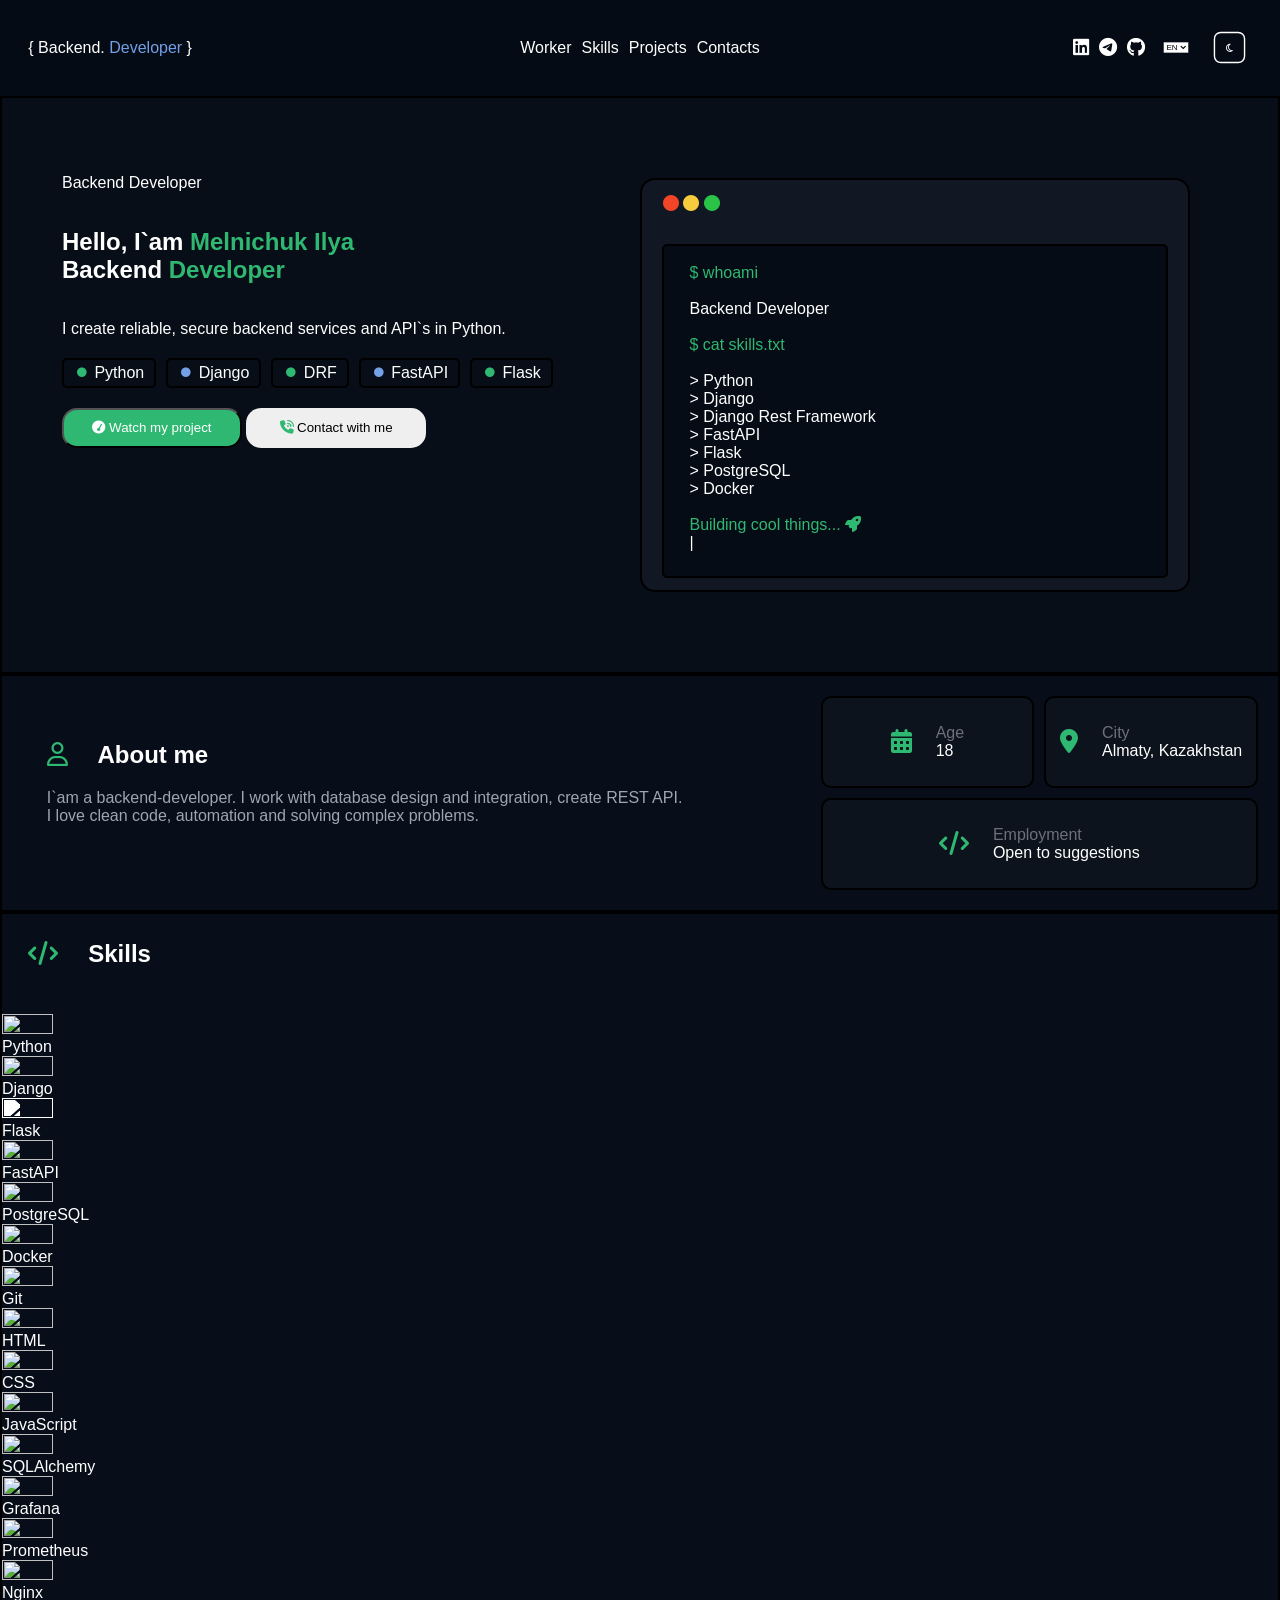
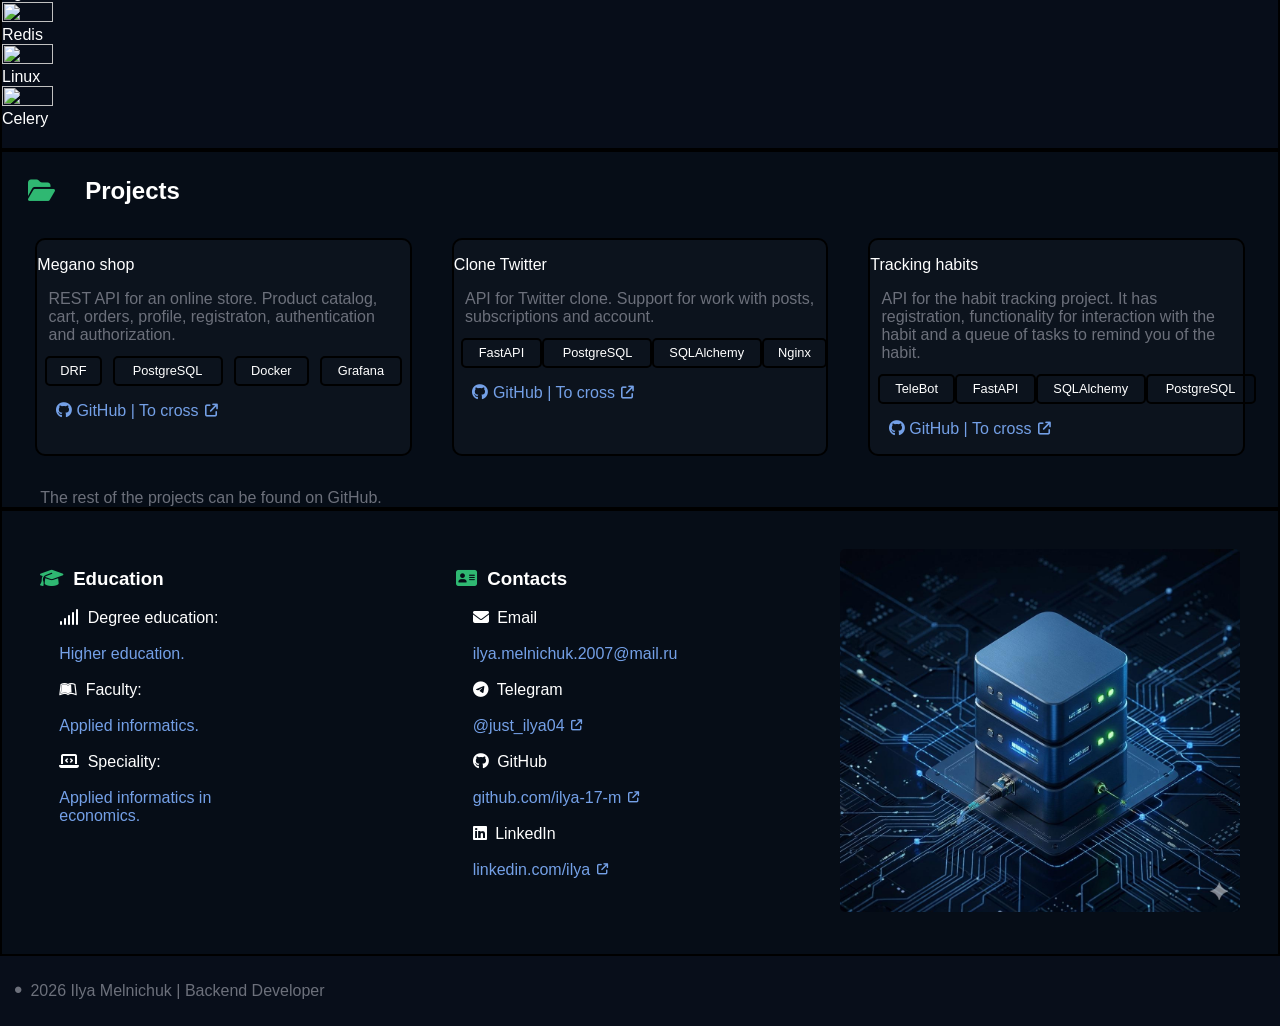
==== frontend/frontend/templates/frontend/index.html @ fdd9bf11 "commit" ====
<!DOCTYPE html>
<html lang="en">
<head>

    <meta charset="UTF-8">
    <meta name="viewport" content="width=device-width, initial-scale=1.0">
    <link rel="stylesheet" href="../../static/css/style.css">
    <link rel="stylesheet" href="../../static/css/dark.css">
    <link rel="stylesheet" href="../../static/css/light.css">
    <title>Ilya Melnichuk</title>

    <!-- Connect fontawesome -->
    <link rel="stylesheet" href="https://cdnjs.cloudflare.com/ajax/libs/font-awesome/6.5.1/css/all.min.css">

    <!-- Library connect Choices.js -->
    <link rel="stylesheet" href="https://cdn.jsdelivr.net/npm/choices.js@11.1.0/public/assets/styles/choices.min.css"/>
    <script src="https://cdn.jsdelivr.net/npm/choices.js@11.1.0/public/assets/scripts/choices.min.js"></script>

    <!-- Library connection Swiper -->
    <link rel="stylesheet" href="https://cdn.jsdelivr.net/npm/swiper@12/swiper-bundle.min.css"/>
    <script src="https://cdn.jsdelivr.net/npm/swiper@12/swiper-bundle.min.js"></script>

    <!-- Library connection JustValidate -->
    <script src="https://unpkg.com/just-validate@latest/dist/just-validate.production.min.js"></script>

</head>
<body>

    <header class="head-information header-dark">

        <div class="company-name">
            <p>
                <span class="white-text" id="myText">{ Backend.</span>
                <span class="blue-text">Developer</span>
                <span class="white-text" id="myText">}</span>
            </p>
        </div>

        <div class="services-link">

            <div class="media">
                <p>
                    <a class="white-text" id="myText" href="#first-section">Worker</a>
                </p>
            </div>

            <div class="media">
                <p>
                    <a class="white-text" id="myText" href="#skills">Skills</a>
                </p>
            </div>

            <div class="media">
                <p>
                    <a class="white-text" id="myText" href="#projects">Projects</a>
                </p>
            </div>

            <div class="media">
                <p>
                    <a class="white-text" id="myText" href="#contacts">Contacts</a>
                </p>
            </div>

        </div>

        <div class="media-link">

            <div class="media">
                <a href="https://www.linkedin.com/in/ilya-melnichuk-799324404?utm_source=share_via&utm_content=profile&utm_medium=member_ios">
                    <h3 class="white-text" id="myText">
                        <i class="fa-brands fa-linkedin"></i>
                    </h3>
                </a>
            </div>

            <div class="media">
                <a href="https://t.me/just_ilya04">
                    <h3 class="white-text" id="myText">
                        <i class="fa-brands fa-telegram"></i>
                    </h3>
                </a>
            </div>

            <div class="media">
                <a href="https://github.com/Ilya-17-m">
                    <h3 class="white-text" id="myText">
                        <i class="fa-brands fa-github"></i>
                    </h3>
                </a>
            </div>

            <div class="media" style="transform: scale(0.6);">

                <select class="choice-languages" id="language">
                    <option value="EN">EN</option>
                    <option value="RU">RU</option>
                    <option value="KZ">KZ</option>
                </select>

            </div>

            <div class="media">

                <button class="theme-button" id="button-theme">
                    <i class="fa-regular fa-moon" id="theme-seluette"></i>
                </button>

            </div>

        </div>

    </header>

    <section id="first-section" class="greeting first-sec-dark">
        <div class="developer">
            <div>

                <div>
                    <p class="white-text" id="myText">Backend Developer</p>
                </div>

            </div>

            <div class="me">

                <h1>
                    <span class="white-text" id="myText">Hello, I`am</span>
                    <span class="green-text">Melnichuk Ilya<br></span>
                    <span class="white-text" id="myText">Backend</span>
                    <span class="green-text">Developer</span>
                </h1>

            </div>

            <div>

                <p class="white-text" id="myText">
                    I create reliable, secure backend services and API`s in Python.
                </p>

            </div>

            <div class="my-stack">

                <div class="sciense">
                    <p class="white-text" id="myText">
                        <i class="fa-solid fa-circle green-text" style="transform: scale(0.6);"></i>
                        Python
                    </p>
                </div>
                <div class="sciense white-text">
                    <p class="white-text" id="myText">
                        <i class="fa-solid fa-circle blue-text" style="transform: scale(0.6);"></i>
                        Django
                    </p>
                </div>
                <div class="sciense white-text">
                    <p class="white-text" id="myText">
                        <i class="fa-solid fa-circle green-text" style="transform: scale(0.6);"></i>
                        DRF
                    </p>
                </div>
                <div class="sciense white-text">
                    <p class="white-text" id="myText">
                        <i class="fa-solid fa-circle blue-text" style="transform: scale(0.6);"></i>
                        FastAPI
                    </p>
                </div>
                <div class="sciense white-text">
                    <p class="white-text" id="myText">
                        <i class="fa-solid fa-circle green-text" style="transform: scale(0.6);"></i>
                        Flask
                    </p>
                </div>

            </div>

            <div class="white-text" id="myText">

                <a class="watch-project-link" href="https://github.com/Ilya-17-m">
                    <button class="project-btn btn">
                        <i class="fa-solid fa-gauge-simple-high"></i>
                        Watch my project
                    </button>
                </a>


                <button class="call-button btn" id="openModal">
                    <i class="fa-solid fa-phone-volume green-text"></i>
                    Contact with me
                </button>

            </div>

        </div>

        <div class="my-console my-console-dark" id="console">

            <div class="mac-style">
                <i class="fa-solid fa-circle" style="color: #F24527;"></i>
                <i class="fa-solid fa-circle" style="color: #F6CC3C;"></i>
                <i class="fa-solid fa-circle" style="color: #2AC347;"></i>
            </div>

            <div class="console">

                <p class="console-text white-text console-dark"  id="my-console-text">

                    <br><span class="green-text">$ whoami<br><br></span>

                    <span>Backend Developer<br><br></span>

                    <span class="green-text">$ cat skills.txt<br><br></span>

                    <span> > Python<br></span>

                    <span> > Django<br></span>

                    <span> > Django Rest Framework<br></span>

                    <span> > FastAPI<br></span>

                    <span> > Flask<br></span>

                    <span> > PostgreSQL<br></span>

                    <span> > Docker<br><br></span>

                    <span class="green-text">
                        Building cool things...
                        <i class="fa-solid fa-rocket"></i><br>
                    </span>

                    <span class="blinking">|</span><br>
                </p>

            </div>

        </div>

    </section>

    <section class="worker-information second-sec-dark" id="second-section">

        <div  class="about-me skills-block">
            <h2 class="white-text" id="myText">
                <i class="fa-regular fa-user green-text">&emsp;</i>
                About me
            </h2>
            <p style="color: #9FA6B0;">
                I`am a backend-developer. I work with database design and integration,
                 create REST API.<br> I love clean code, automation and solving
                 complex problems.
            </p>

        </div>

        <div class="worker">

            <div class="work-i">

                <div class="worker-c me-info-dark" id="myInfo">
                    <h2>
                        <i class="fa-solid fa-calendar-days green-text">&emsp;</i>
                    </h2>
                    <p class="white-text" id="myText">
                        <span class="gray-text">Age<br></span>
                        <span>18</span>
                    </p>
                </div>

                <div class="worker-c me-info-dark" id="myInfo">
                    <h2>
                        <i class="fa-solid fa-location-dot green-text">&emsp;</i>
                    </h2>
                    <p class="white-text" id="myText">
                        <span class="gray-text">City<br></span>
                        <span>Almaty, Kazakhstan</span>
                    </p>
                </div>
            </div>

            <div class="active-work employment-dark" id="employment">
                <h2>
                    <i class="fa-solid fa-code green-text">&emsp;</i>
                </h2>
                <p class="white-text" id="myText">
                    <span class="gray-text">
                        Employment<br>
                    </span>
                    <span>Open to suggestions</span>
                </p>
            </div>
        </div>


    </section>

    <section class="skills-section skills-section-dark" id="skills">

        <div class="skills-block">
            <h2 class="white-text" id="myText">
                <i class="fa-solid fa-code green-text">&emsp;</i>
                Skills
            </h1>
        </div>

        <div class="just-block"></div>

        <div class="swiper">

            <div class="swiper-wrapper">

                <div class="swiper-slide swiper-text-dark" id="swiper-text">
                    <img class="pic" src="https://cdn.jsdelivr.net/gh/devicons/devicon/icons/python/python-original.svg">
                    Python
                </div>
                <div class="swiper-slide swiper-text-dark" id="swiper-text">
                    <img class="pic" src="https://cdn.jsdelivr.net/gh/devicons/devicon/icons/django/django-plain.svg">
                    Django
                </div>
                <div class="swiper-slide swiper-text-dark" id="swiper-text">
                    <img class="pic" src="https://cdn.jsdelivr.net/gh/devicons/devicon/icons/flask/flask-original.svg"
                    style="filter: brightness(0) invert(1);"/>
                    Flask
                </div>
                <div class="swiper-slide swiper-text-dark" id="swiper-text">
                    <img class="pic" src="https://cdn.jsdelivr.net/gh/devicons/devicon/icons/fastapi/fastapi-original.svg">
                    FastAPI
                </div>
                <div class="swiper-slide swiper-text-dark" id="swiper-text">
                    <img class="pic" src="https://cdn.jsdelivr.net/gh/devicons/devicon/icons/postgresql/postgresql-original.svg">
                    PostgreSQL
                </div>
                <div class="swiper-slide swiper-text-dark" id="swiper-text">
                    <img class="pic" src="https://cdn.jsdelivr.net/gh/devicons/devicon/icons/docker/docker-original.svg">
                    Docker
                </div>
                <div class="swiper-slide swiper-text-dark" id="swiper-text">
                    <img class="pic" src="https://cdn.jsdelivr.net/gh/devicons/devicon/icons/git/git-original.svg">
                    Git
                </div>
                <div class="swiper-slide swiper-text-dark" id="swiper-text">
                    <img class="pic" src="https://cdn.jsdelivr.net/gh/devicons/devicon/icons/html5/html5-original.svg">
                    HTML
                </div>
                <div class="swiper-slide swiper-text-dark" id="swiper-text">
                    <img class="pic" src="https://cdn.jsdelivr.net/gh/devicons/devicon/icons/css3/css3-original.svg"/>
                    CSS
                </div>
                <div class="swiper-slide swiper-text-dark" id="swiper-text">
                    <img class="pic" src="https://cdn.jsdelivr.net/gh/devicons/devicon/icons/javascript/javascript-original.svg"/>
                    JavaScript
                </div>
                <div class="swiper-slide swiper-text-dark" id="swiper-text">
                    <img class="pic" src="https://cdn.simpleicons.org/sqlalchemy"/>
                    SQLAlchemy
                </div>
                <div class="swiper-slide swiper-text-dark" id="swiper-text">
                    <img class="pic" src="https://cdn.simpleicons.org/grafana"/>
                    Grafana
                </div>
                <div class="swiper-slide swiper-text-dark" id="swiper-text">
                    <img class="pic" src="https://cdn.simpleicons.org/prometheus"/>
                    Prometheus
                </div>
                <div class="swiper-slide swiper-text-dark" id="swiper-text">
                    <img class="pic" src="https://cdn.simpleicons.org/nginx"/>
                    Nginx
                </div>
                <div class="swiper-slide swiper-text-dark" id="swiper-text">
                    <img class="pic" src="https://cdn.jsdelivr.net/gh/devicons/devicon/icons/redis/redis-original.svg"/>
                    Redis
                </div>
                <div class="swiper-slide swiper-text-dark" id="swiper-text">
                    <img class="pic" src="https://cdn.jsdelivr.net/gh/devicons/devicon/icons/linux/linux-original.svg"/>
                    Linux
                </div>
                <div class="swiper-slide swiper-text-dark" id="swiper-text">
                    <img class="pic" src="https://cdn.simpleicons.org/celery"/>
                    Celery
                </div>

            </div>

        </div>

        <div class="just-block"></div>

    </section>

    <section class="worker-projects projects-section-dark" id="worker-projects">

        <div class="skills-block">
            <h2 class="white-text" id="myText">
                <i class="fa-solid fa-folder-open green-text">&emsp;</i>
                Projects
            </h2>
        </div>


        <div class="my-projects">

            <div class="project project-dark" id="sciense-block">

                <div>
                    <p class="project-title white-text" id="project-title">
                        Megano shop
                    </p>
                </div>

                <div>
                    <p class="gray-text project-description">
                        REST API for an online store. Product catalog, cart, orders,
                        profile, registraton, authentication and authorization.
                    </p>
                </div>

                <div  class="project-technologes">

                    <div class="sciense white-text" id="sciense">
                        <p style="transform: scale(0.8);">
                            DRF
                        </p>
                    </div>

                    <div class="sciense white-text" id="sciense">
                        <p style="transform: scale(0.8);">
                            PostgreSQL
                        </p>
                    </div>

                    <div class="sciense white-text" id="sciense">
                        <p style="transform: scale(0.8);">
                            Docker
                        </p>
                    </div>

                    <div class="sciense white-text" id="sciense">
                        <p style="transform: scale(0.8);">
                            Grafana
                        </p>
                    </div>

                </div>

                <div>
                    <p>
                        <span>
                            <a class="project-link" href="https://github.com/Ilya-17-m/megano_shop">
                                <i class="fa-brands fa-github"></i>
                                GitHub | To cross
                                <i class="fa-solid fa-arrow-up-right-from-square" style="transform: scale(0.8);"></i>
                            </a>
                        </span>
                    </p>
                </div>

            </div>

            <div class="project project-dark" id="sciense-block">

                <div>
                    <p class="project-title white-text" id="project-title">
                        Clone Twitter
                    </p>
                </div>

                <div>
                    <p class="gray-text project-description">
                        API for Twitter clone. Support for work with
                        posts, subscriptions and account.
                    </p>
                </div>

                <div class="project-technologes">

                    <div class="sciense white-text" id="sciense">
                        <p style="transform: scale(0.8);">
                            FastAPI
                        </p>
                    </div>

                    <div class="sciense white-text" id="sciense">
                        <p style="transform: scale(0.8);">
                            PostgreSQL
                        </p>
                    </div>

                    <div class="sciense white-text" id="sciense">
                        <p style="transform: scale(0.8);">
                            SQLAlchemy
                        </p>
                    </div>

                    <div class="sciense white-text" id="sciense">
                        <p style="transform: scale(0.8);">
                            Nginx
                        </p>
                    </div>

                </div>

                <div>
                    <p>
                        <span>
                            <a class="project-link" href="https://github.com/Ilya-17-m/clone_twitter">
                                <i class="fa-brands fa-github"></i>
                                GitHub | To cross
                                <i class="fa-solid fa-arrow-up-right-from-square" style="transform: scale(0.8);"></i>
                            </a>
                        </span>
                    </p>
                </div>

            </div>

            <div class="project project-dark" id="sciense-block">

                <div>
                    <p class="project-title white-text" id="project-title">
                        Tracking habits
                    </p>
                </div>

                <div>
                    <p class="gray-text project-description" >
                        API for the habit tracking project. It has registration,
                         functionality for interaction with the habit and a queue
                         of tasks to remind you of the habit.
                    </p>
                </div>

                <div class="project-technologes">

                    <div class="sciense white-text" id="sciense">
                        <p style="transform: scale(0.8);">
                            TeleBot
                        </p>
                    </div>

                    <div class="sciense white-text" id="sciense">
                        <p style="transform: scale(0.8);">
                            FastAPI
                        </p>
                    </div>

                    <div class="sciense white-text" id="sciense">
                        <p style="transform: scale(0.8);">
                            SQLAlchemy
                        </p>
                    </div>

                    <div class="sciense white-text" id="sciense">
                        <p style="transform: scale(0.8);">
                            PostgreSQL
                        </p>
                    </div>

                </div>

                <div>
                    <p>
                        <span>
                            <a class="project-link" href="https://github.com/Ilya-17-m/Tracking_habits">
                                <i class="fa-brands fa-github"></i>
                                GitHub | To cross
                                <i class="fa-solid fa-arrow-up-right-from-square" style="transform: scale(0.8);"></i>
                            </a>
                        </span>
                    </p>
                </div>

            </div>

        </div>

        <div class="gray-text" style="margin: 0 3%;">
            The rest of the projects can be found on GitHub.
        </div>

    </section>

    <section class="fifth-section-dark" id="contacts">

        <div class="education">

            <div class="white-text" id="myText">
                <h3>
                    <i class="fa-solid fa-graduation-cap green-text">&nbsp;</i>
                    Education
                </h3>
                <p class="contacts">
                    <span>
                        <i class="fa-solid fa-signal">&nbsp;</i>
                        Degree education:<br>
                    </span>
                    <span class="blue-text">
                        <br>Higher education.<br>
                    </span>
                </p>
                <p class="contacts">
                    <span>
                        <br><i class="fa-brands fa-leanpub">&nbsp;</i>
                        Faculty:<br>
                    </span>
                    <span class="blue-text">
                        <br>Applied informatics.<br>
                    </span>
                </p>
                <p class="contacts">
                    <span>
                        <br><i class="fa-solid fa-laptop-code">&nbsp;</i>
                        Speciality:<br>
                    </span>
                    <span class="blue-text">
                        <br>Applied informatics in economics.
                    </span>
                </p>

            </div>

            <div class="white-text" id="myText">
                <h3>
                    <i class="fa-solid fa-address-card green-text">&nbsp;</i>
                    Contacts
                </h3>

                <p class="contacts">
                    <span>
                        <i class="fa-solid fa-envelope">&nbsp;</i>
                        Email<br>
                        <span class="blue-text"><br>ilya.melnichuk.2007@mail.ru<br></span>
                    </span>

                    <span>
                        <br><i class="fa-brands fa-telegram">&nbsp;</i>
                        Telegram<br>
                        <br><a class="contact-link blue-text" href="https://t.me/just_ilya04">
                            @just_ilya04
                            <i class="fa-solid fa-arrow-up-right-from-square" style="transform: scale(0.7);"></i>
                        </a><br>
                    </span>

                    <span>
                        <br><i class="fa-brands fa-github">&nbsp;</i>
                        GitHub<br>
                        <br><a class="contact-link blue-text" href="https://github.com/Ilya-17-m">
                            github.com/ilya-17-m
                            <i class="fa-solid fa-arrow-up-right-from-square" style="transform: scale(0.7);"></i>
                        </a><br>
                    </span>

                    <span>
                        <br><i class="fa-brands fa-linkedin">&nbsp;</i>
                        LinkedIn<br>
                        <br>
                        <a class="contact-link blue-text" href="https://www.linkedin.com/in/ilya-melnichuk-799324404?utm_source=share_via&utm_content=profile&utm_medium=member_ios">
                            linkedin.com/ilya
                            <i class="fa-solid fa-arrow-up-right-from-square" style="transform: scale(0.7);"></i>
                        </a>
                    </span>
                </p>
            </div>

            <div id="program-style-img">
                <img class="prog-img" src="../../static/img/program-dark.jpeg" alt="">
            </div>
        </div>

    </section>

    <footer class="footer-dark" id="footer">
        <p class="gray-text">
            <i class="fa-solid fa-circle box" style="transform: scale(0.4);"></i>
            2026 Ilya Melnichuk | Backend Developer
        </p>
    </footer>


    <div class="modal" id="modal">
        <div class="modal-content" id="modal-content">
            <h2 style="color: #4FE38B;">Contact with me</h2>

            <form id="contact-form">
                <div class="name">
                    <div class="name-value modal-text-dark" id="modal-text">
                        <p class="name-value">First name</p>
                        <input id="firstName" class="name-style input-style-dark" type="text" placeholder="Ivan">
                    </div>

                    <div class="name-value modal-text-dark" id="modal-text">
                        <p class="name-value">Last name</p>
                        <input id="lastName" class="name-style input-style-dark" type="text" placeholder="Ivanov">
                    </div>
                </div>

                <div class="name-value modal-text-dark" id="tel-number">
                    <p class="topic-value">Email</p>
                    <input id="email" class="name-style input-style-dark" type="email" placeholder="ivan.ivanov@gmail.com">
                </div>

                <div class="user-tel modal-text-dark" id="tel-number">
                    <p class="tel-value">Telephone number</p>
                    <input id="phone" class="name-style input-style-dark" type="tel" placeholder="+7-7(XX)-(XXX)-(XX)-(XX)">
                </div>

                <div class="user-tel modal-text-dark" id="topic">
                    <p class="topic-value">Topic</p>
                    <textarea id="message" class="name-style input-style-dark bigTextArea"
                    placeholder="Job offer or project question" style="max-height: 40px;"></textarea>
                </div>

                <div class="modalButtons">
                    <button type="button" id="closeModal" class="modal-btn" style="height: 30px;">
                        Close
                    </button>

                    <button type="submit" id="pushModal" class="modal-btn" style="background-color: #4FE38B; height: 30px;">
                        Push
                    </button>
                </div>
            </form>

        </div>
    </div>

    <script type="module" src="../../static/js/modal.js"></script>
    <script type="module" src="../../static/js/theme.js"></script>
    <script src="../../static/js/languages.js"></script>

</body>
</html>
---- frontend/frontend/static/css/style.css ----
/* =======================
   BASE (MOBILE-FIRST)
======================= */

:root {
  --green: #2FB872;
  --blue: #74A0E7;
  --gray: #6C707B;
}

body {
  margin: 0;
  font-family: Arial, sans-serif;
}

/* =======================
   TEXT COLORS
======================= */

.green-text { color: var(--green); }
.gray-text { color: var(--gray); }
.blue-text { color: var(--blue); }

/* =======================
   HEADER
======================= */

.head-information {
  width: 100%;
  display: grid;
  grid-template-columns: repeat(3, 1fr);
  flex-wrap: wrap;
  padding: 10px 20px;
}

.company-name {
  margin: 2%;
  display: grid;
  justify-self: start;
  align-self: center;
}

.services-link {
  display: flex;
  justify-self: center;
  align-self: center;
  gap: 10px;
  margin: 2%;
}

.media-link {
    display: flex;
  justify-self: end;
  align-self: center;
  gap: 10px;
  margin: 2%;
}


/* media links */

.media {
  display: flex;
  align-items: center;
  flex-wrap: wrap;
  gap: 10px;
}

.media i,
.media a {
  text-decoration: none;
}

.media a:hover {
  text-decoration: underline;
}

/* Choice language */

.choices {
  width: 55px;
  height: 35px;
  font-size: 8px;
  position: relative;
}



/* =======================
   BUTTONS
======================= */

.theme-button {
  border-radius: 10px;
  border: 2px solid white;
  background-color: #040B15;
  color: white;
  height: 45px;
  width: 45px;
  cursor: pointer;
  transform: scale(0.7);
}

.btn {
  width: 100%;
  max-width: 180px;
  height: 40px;
  border-radius: 15px;
  cursor: pointer;
}

.project-btn {
  background-color: var(--green);
  color: var(--white);
}

.call-button {
  border: 2px solid var(--white);
}

/* =======================
   FIRST SECTION
======================= */

.greeting {
  display: flex;
  flex-direction: column;
  gap: 20px;
  padding: 20px;
}

.watch-project-link {
  text-decoration: none;
  color: white;
}

.developer {
  margin: 20px;
}

.me {
  display: flex;
  flex-wrap: wrap;
  gap: 10px;
}

.my-stack {
  display: flex;
  flex-wrap: wrap;
  gap: 10px;
  margin: 20px 0;
  width: 100%;
}

.sciense {
  width: auto;
  height: auto;
  max-width: 110px;
  max-height: 30px;
  display: flex;
  justify-content: center;
  align-items: center;
  padding: 5px 10px;
  border-radius: 5px;
  border: 2px solid black;

}

/* blinking animation */

.blinking {
  animation: blink 1.3s infinite;
}

@keyframes blink {
  0% { opacity: 1; }
  50% { opacity: 0; }
  100% { opacity: 1; }
}

/* console */

.my-console {
  width: 100%;
  max-width: 550px;
  margin: 20px auto;
  border-radius: 15px;
  padding: 10px;
  border: solid black 2px;
}

.console {
  width: 100%;
  height: 100%;
  max-height: 550px;
  border-radius: 15px;
  padding: 10px;
}

.console-text {
  height: 90%;
  border-radius: 5px;
  border: solid black 2px;
}

.console-text span {
  margin: 5%;
}

.mac-style {
  margin: 1% 2%;
}

/* =======================
   SECOND SECTION
======================= */

.about-me {
  width: 100%;
  max-width: 900px;
  margin: 20px auto;
  padding: 0 20px;
}

.worker-information {
  display: flex;
  flex-direction: column;
  gap: 20px;
  padding: 20px;
}

.worker {
  display: flex;
  flex-direction: column;
  gap: 10px;
}

.work-i {
  display: flex;
  flex-wrap: wrap;
  gap: 10px;
}


.worker-c {
  flex: 1;
  min-width: 200px;
  display: flex;
  align-items: center;
  justify-content: center;
  border-radius: 10px;
  padding: 10px;
}

.active-work {
  width: 100%;
  display: flex;
  align-items: center;
  justify-content: center;
  border-radius: 10px;
  padding: 10px;
}

/* =======================
   THIRD SECTION
======================= */

*,
::after,
::before {
  box-sizing: border-box;
}

.swiper {
  width: 100%;
}

.pic {
  display: block;
  width: 20%;
  height: 20%;
  object-fit: cover;
}

.swiper-wrapper {
  transition-timing-function: linear !important;
}

.skills-block {
  margin: 2%;
}

.just-block {
  width: 100%;
  height: 20px;
}

/* =======================
    FOURTH SECTION
======================= */

.my-projects {
  display: grid;
  grid-template-columns: repeat(3, 1fr);
  gap: 2%;
  align-items: stretch;
  margin: 2%;
}

.project {
  margin: 2%;
  border-radius: 10px;
}

.project-technologes {
  display: flex;
  justify-content: space-between;
  margin: 2%;
}

.project-link {
  text-decoration: none;
  color: #74A0E7;
  margin: 5%;
}

.project-link:hover {
  text-decoration: underline;
}

.project-description {
  margin: 3%;
}

.project-title {
  display: flex;
  align-self: center;
  justify-self: center;
  top: 50%;
}

/* =======================
   FIFTH SECTION
======================= */

.prog-img {
  width: 100%;
  max-width: 400px;
  border-radius: 5px;
}

.education {
  display: flex;
  justify-content: space-between;
  margin: 3%;
}

.contacts {
  margin: 0 8% 0;
}

.contact-link {
  text-decoration: none;
}

.contact-link:hover {
  text-decoration: underline;
}

/* =======================
    FOOTER
======================= */

footer {
  width: 100%;
  padding: 10px;
}


/* =======================
   MODAL 
======================= */


.modal {
  display: none;
  position: fixed;
  top: 0;
  left: 0;
  width: 100%;
  height: 100%;
  justify-content: center;
  align-items: center;
}

.modal-content {
  padding: 20px;
  border-radius: 10px;
  text-align: center;
  border: solid rgba(0, 255, 170, 0.3) 2px;
  background-color: #090F1B;

  box-shadow: 
  0 0 10px rgba(0, 255, 170, 0.4),
  0 0 20px rgba(0, 255, 170, 0.3),
  0 0 40px rgba(0, 255, 170, 0.2);
}

.modal-btn {
  cursor: pointer;
  width: 100%;
  max-width: 200px;
  border-radius: 5px;
}

.name {
  display: flex;
  justify-content: space-between;
}

.name-value {
  margin: 5px 70px 0 0;
}

.name-style {
  border: solid #4FE38B 2px;
  border-radius: 5px;
  outline: none;
}

.tel-value {
  margin: 43px 265px 0 0;
}

.topic-value {
  margin: 30px 780px 0 0;
}

.user-tel {
  display: flex;
  justify-content: start;
  flex-direction: column;
}

.modalButtons {
  margin: 40px 0;
}

.modalButtons button {
  border: solid #2FB872 2px;
}

.bigTextArea {
  width: 100%;
  height: auto;
  max-width: 400px;
  max-height: 35px;
}

/* =======================
   TABLET
======================= */

@media (min-width: 600px) {
  .greeting {
    flex-direction: row;
    justify-content: space-between;
  }

  .worker-information {
    flex-direction: row;
  }

  .my-projects {
    grid-template-columns: 1fr;
  }

  .worker {
    width: 60%;
  }

  .my-console {
    margin: 40px auto;
  }

  .modal-content {
    width: 100%;
    height: 100%;
    max-width: 450px;
    max-height: 500px;
  }

}

/* =======================
   DESKTOP
======================= */

@media (min-width: 1024px) {
  .greeting {
    padding: 40px;
  }

  .about-me {
    padding: 0;
  }

  .my-stack {
    width: 100%;
    max-width: 500px;
  }

  .my-projects {
    grid-template-columns: repeat(3, 1fr)
  }

  .modal-content {
    width: 100%;
    height: 100%;
    max-width: 450px;
    max-height: 500px;
  }

}

.button-theme {
  border-radius: 5px;
  border: solid black 2px;
  cursor: pointer;
}

.seluette {
  color: #040B15;
}

section {
  border: solid black 2px;
}
---- frontend/frontend/static/css/dark.css ----
.header-dark {
    background: #040B15;
}


.white-text {
    color: white;
}

/* ==============
    FIRST SECTION
================= */

.first-sec-dark {
    background: #070E18;
}

.my-console-dark {
    background: #111723;
}

.console-dark {
    background: #050C16;
}

/* ==============
    SECOND SECTION
================= */

.second-sec-dark {
    background: #070D19;
}

.me-info-dark {
    background: #0C131D;
    border: solid black 2px;
}

.employment-dark {
    background: #0C131D;
    border: solid black 2px;
}

/* ==============
    THIRD SECTION
================= */

.skills-section-dark {
    background: #070D19;
}

.swiper-text-dark {
    color: white;
}

/* ==============
    FOURTH SECTION
================= */

.projects-section-dark {
    background: #060D17;
}

.project-dark {
    background: #0C131D;
    border: solid black 2px;
}

/* ==============
    FIFTH SECTION
================= */


.fifth-section-dark {
    background: #060D17;
}

/* ==============
    FOOTER
================= */

.footer-dark {
    background: #080E1A;
}

/* ==============
    MODAL DARK
================= */

.modal-text-dark {
    color: white;
}

.input-style-dark {
    background: #292F3D;
    height: 30px;
}
---- frontend/frontend/static/css/light.css ----
.header-light {
    background: #e8e6e6;
}

.black-text {
    color: black;
}

/* ================
    FIRST SECTION
=================== */

.first-sec-light {
    background: #FEFEFE;
}

.my-console-light {
    background: #F9FBFA;
}

.console-light {
    background: #e8e6e6;
}

/* =================
    SECOND SECTION
==================== */

.second-sec-light {
    background: #FDFDFD;
}

.me-info-light {
    background: #e8e6e6;
    border: solid black 2px;
}

.employment-light {
    background: #e8e6e6;
    border: solid black 2px;
}

/* ==============
    THIRD SECTION
================= */

.skills-section-light {
    background: #FEFEFE;
}

.swiper-text-light {
    color: black;
}

/* ==============
    FOURTH SECTION
================= */

.projects-section-light {
    background: #FEFEFE;
}

.project-light {
    background: #e8e6e6;
    border: solid black 2px;
}

/* ==============
    FIFTH SECTION
================= */

.fifth-section-light {
    background: #FEFEFE;
}

/* ==============
    FOOTER
================= */

.footer-light {
    background: #cdcccc;
}

/* ==============
    MODAL LIGHT
================= */

.modal-text-light {
    color: black;
}

.input-style-light {
    background: white;
    height: 30px;
}
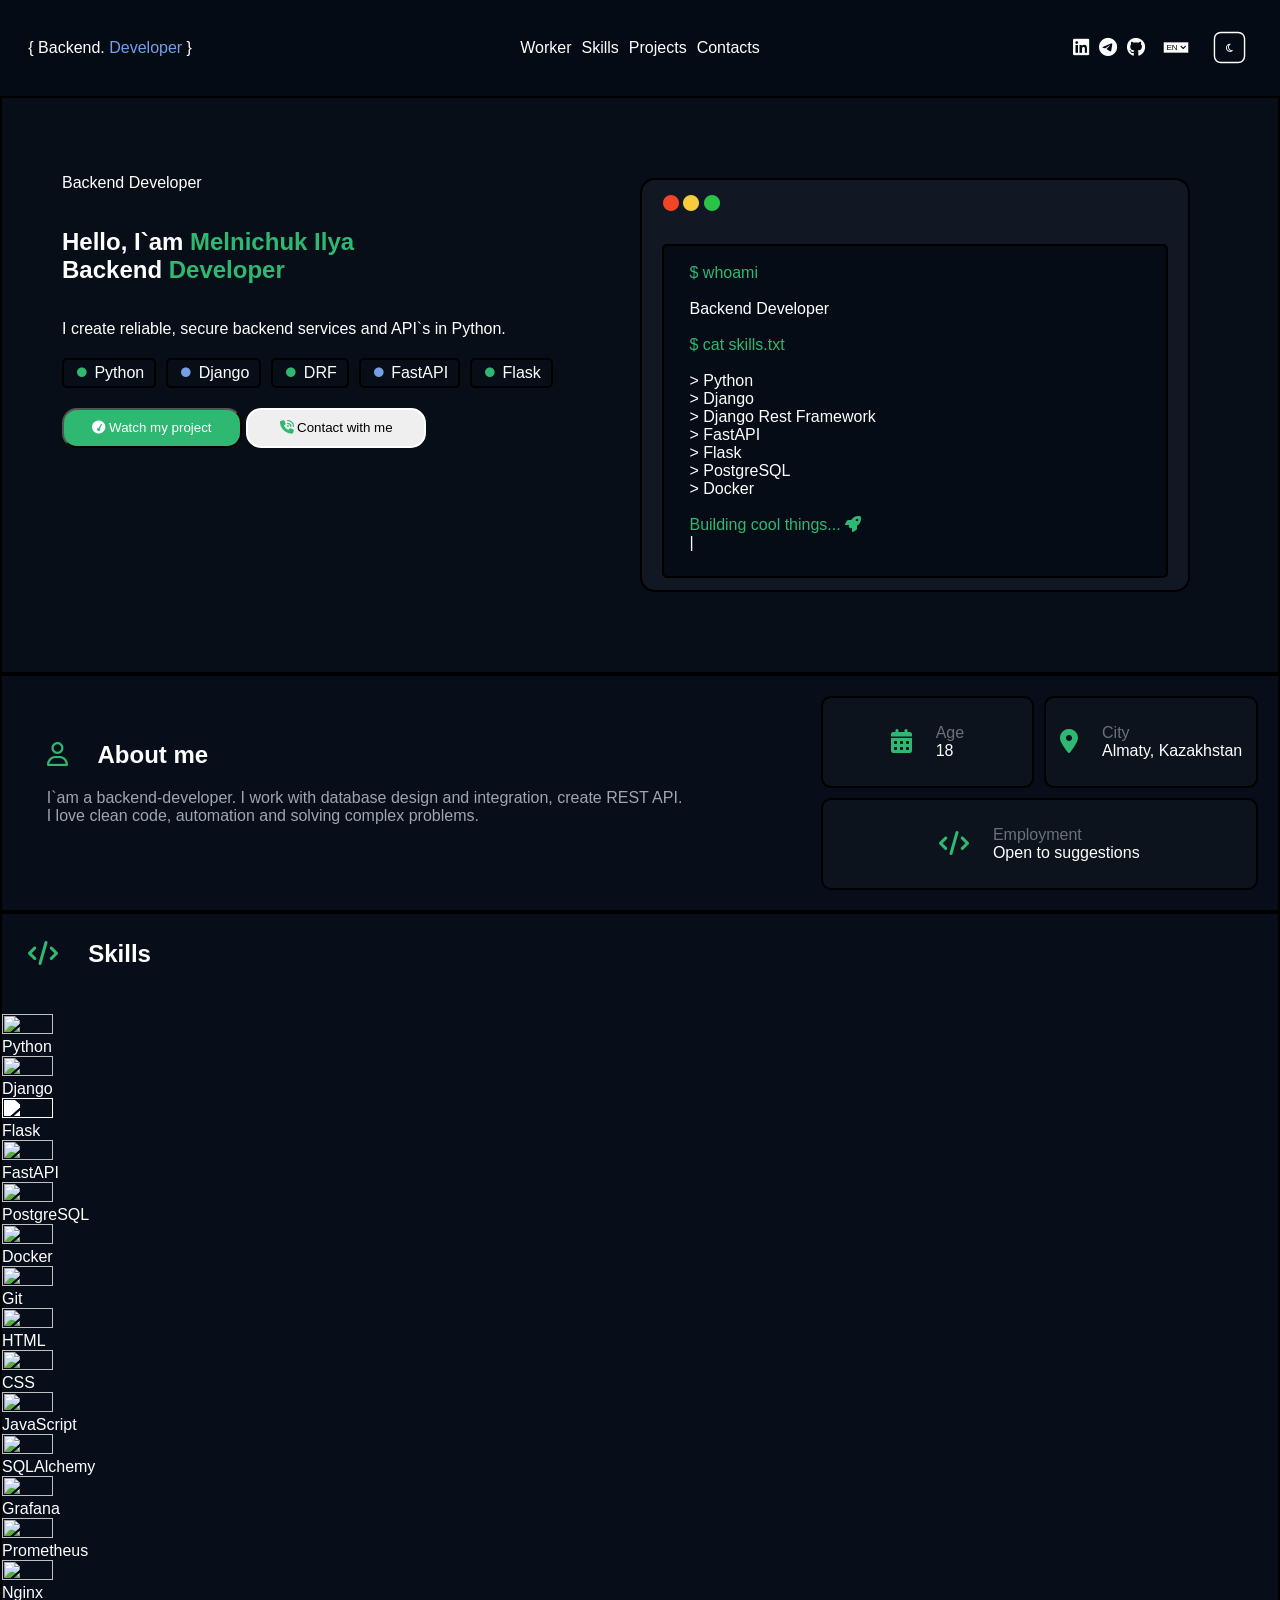
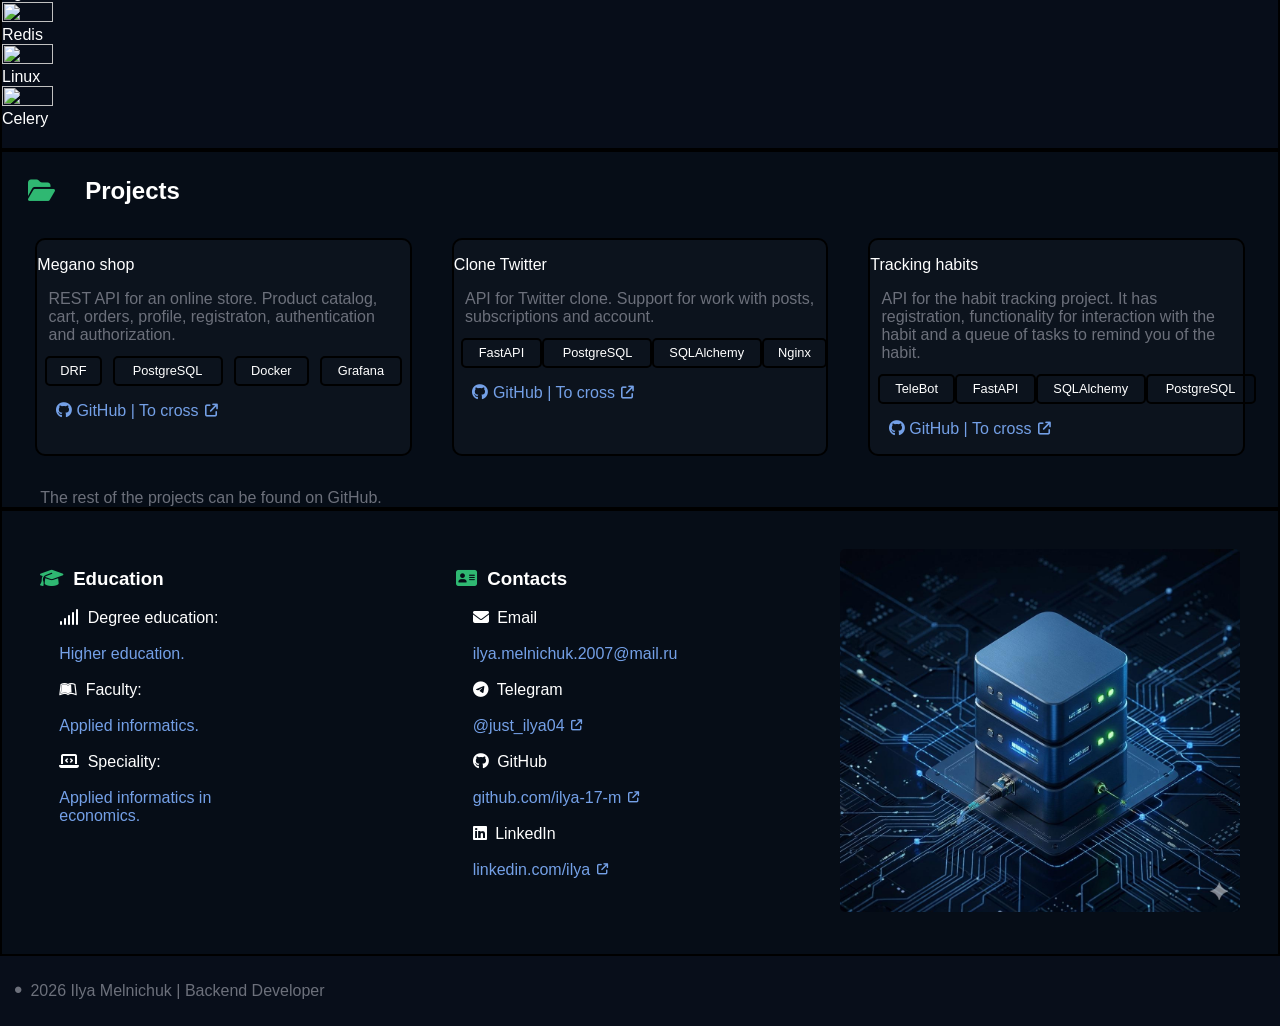
==== commit 967c997f: "commit" ====
--- a/frontend/frontend/templates/frontend/index.html
+++ b/frontend/frontend/templates/frontend/index.html
@@ -7,7 +7,9 @@
     <link rel="stylesheet" href="../../static/css/style.css">
     <link rel="stylesheet" href="../../static/css/dark.css">
     <link rel="stylesheet" href="../../static/css/light.css">
-    <title>Ilya Melnichuk</title>
+    <title>
+        {% trans "Ilya Melnichuk" %}
+    </title>
 
     <!-- Connect fontawesome -->
     <link rel="stylesheet" href="https://cdnjs.cloudflare.com/ajax/libs/font-awesome/6.5.1/css/all.min.css">
@@ -679,6 +681,13 @@
     </footer>
 
 
+    <div class="modal-message" id="modal-message">
+        <div class="modal-message-content" id="modal-message-content">
+            <p id="modal-message-text"></p>
+        </div>
+    </div>
+
+
     <div class="modal" id="modal">
         <div class="modal-content" id="modal-content">
             <h2 style="color: #4FE38B;">Contact with me</h2>
--- a/frontend/frontend/static/css/style.css
+++ b/frontend/frontend/static/css/style.css
@@ -6,6 +6,7 @@
   --green: #2FB872;
   --blue: #74A0E7;
   --gray: #6C707B;
+  --white: #ffff;
 }
 
 body {
@@ -406,6 +407,26 @@
   0 0 40px rgba(0, 255, 170, 0.2);
 }
 
+.modal-message {
+  display: none;
+  position: fixed;
+  top: 0;
+  left: 0;
+  width: 100%;
+  height: 100%;
+  max-width: 350px;
+  max-height: 35px;
+  justify-content: center;
+  align-items: center;
+}
+
+.modal-message-content {
+  padding: 20px;
+  border-radius: 10px;
+  text-align: center;
+  border: solid black 2px;
+}
+
 .modal-btn {
   cursor: pointer;
   width: 100%;
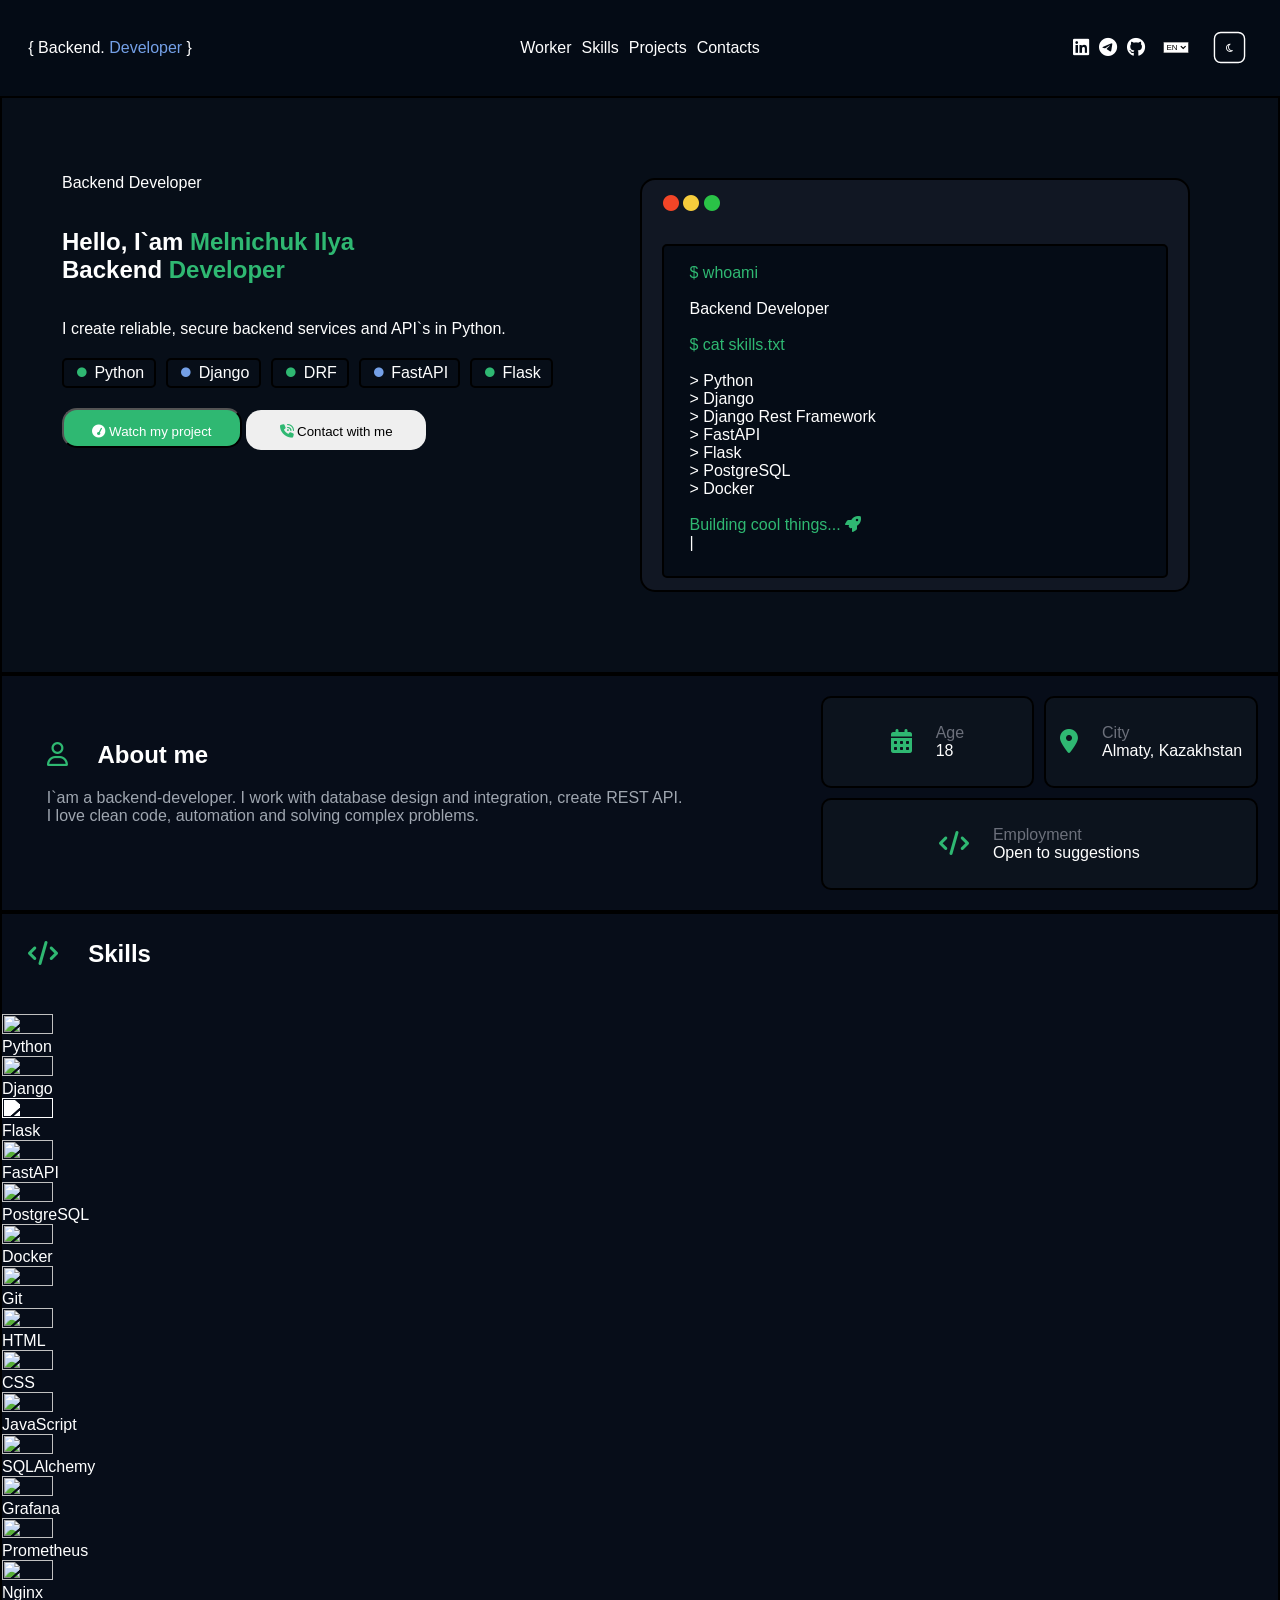
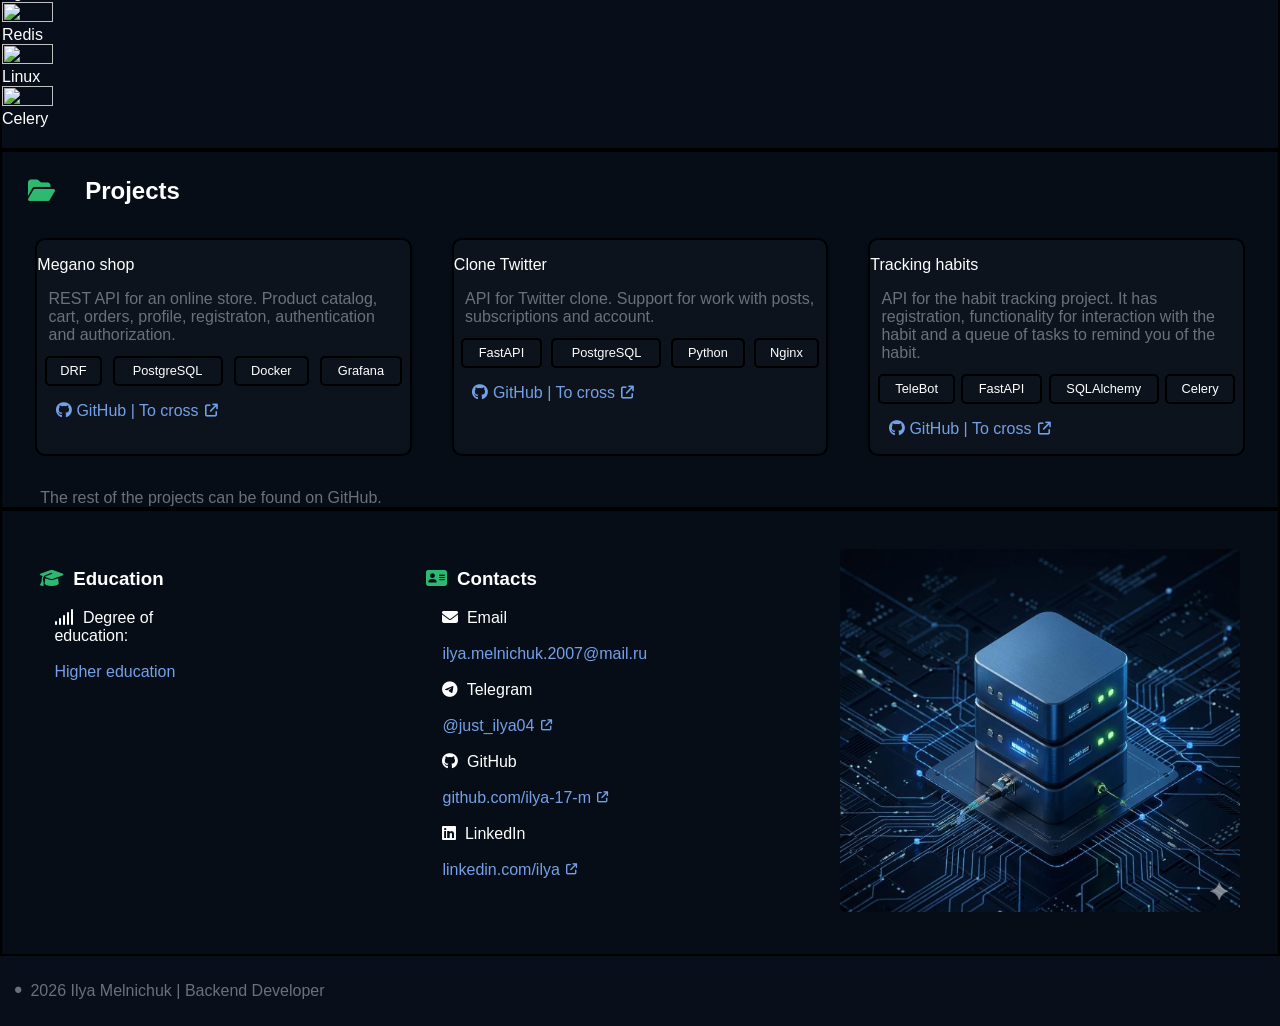
==== commit 3fe5f823: "commit" ====
--- a/frontend/frontend/templates/frontend/index.html
+++ b/frontend/frontend/templates/frontend/index.html
@@ -7,9 +7,7 @@
     <link rel="stylesheet" href="../../static/css/style.css">
     <link rel="stylesheet" href="../../static/css/dark.css">
     <link rel="stylesheet" href="../../static/css/light.css">
-    <title>
-        {% trans "Ilya Melnichuk" %}
-    </title>
+    <title>Ilya Melnichuk</title>
 
     <!-- Connect fontawesome -->
     <link rel="stylesheet" href="https://cdnjs.cloudflare.com/ajax/libs/font-awesome/6.5.1/css/all.min.css">
@@ -21,9 +19,6 @@
     <!-- Library connection Swiper -->
     <link rel="stylesheet" href="https://cdn.jsdelivr.net/npm/swiper@12/swiper-bundle.min.css"/>
     <script src="https://cdn.jsdelivr.net/npm/swiper@12/swiper-bundle.min.js"></script>
-
-    <!-- Library connection JustValidate -->
-    <script src="https://unpkg.com/just-validate@latest/dist/just-validate.production.min.js"></script>
 
 </head>
 <body>
@@ -42,25 +37,25 @@
 
             <div class="media">
                 <p>
-                    <a class="white-text" id="myText" href="#first-section">Worker</a>
+                    <a class="white-text" id="worker-link" href="#aboutme">Worker</a>
                 </p>
             </div>
 
             <div class="media">
                 <p>
-                    <a class="white-text" id="myText" href="#skills">Skills</a>
+                    <a class="white-text" id="skills-link" href="#skills">Skills</a>
                 </p>
             </div>
 
             <div class="media">
                 <p>
-                    <a class="white-text" id="myText" href="#projects">Projects</a>
+                    <a class="white-text" id="projects-link" href="#projects">Projects</a>
                 </p>
             </div>
 
             <div class="media">
                 <p>
-                    <a class="white-text" id="myText" href="#contacts">Contacts</a>
+                    <a class="white-text" id="contacts-link" href="#contacts">Contacts</a>
                 </p>
             </div>
 
@@ -127,8 +122,8 @@
             <div class="me">
 
                 <h1>
-                    <span class="white-text" id="myText">Hello, I`am</span>
-                    <span class="green-text">Melnichuk Ilya<br></span>
+                    <span class="white-text" id="whoami">Hello, I`am</span>
+                    <span class="green-text" id="myname">Melnichuk Ilya</span><br>
                     <span class="white-text" id="myText">Backend</span>
                     <span class="green-text">Developer</span>
                 </h1>
@@ -136,11 +131,9 @@
             </div>
 
             <div>
-
-                <p class="white-text" id="myText">
+                <p class="white-text" id="i-create">
                     I create reliable, secure backend services and API`s in Python.
                 </p>
-
             </div>
 
             <div class="my-stack">
@@ -182,15 +175,27 @@
 
                 <a class="watch-project-link" href="https://github.com/Ilya-17-m">
                     <button class="project-btn btn">
-                        <i class="fa-solid fa-gauge-simple-high"></i>
-                        Watch my project
+                        <p>
+                            <span>
+                                <i class="fa-solid fa-gauge-simple-high"></i>
+                            </span>
+                            <span id="watch-project-btn">
+                                Watch my project
+                            </span>
+                        </p>
                     </button>
                 </a>
 
 
                 <button class="call-button btn" id="openModal">
-                    <i class="fa-solid fa-phone-volume green-text"></i>
-                    Contact with me
+                    <p>
+                        <span>
+                            <i class="fa-solid fa-phone-volume green-text"></i>
+                        </span>
+                        <span id="call-me">
+                            Contact with me
+                        </span>
+                    </p>
                 </button>
 
             </div>
@@ -247,10 +252,14 @@
 
         <div  class="about-me skills-block">
             <h2 class="white-text" id="myText">
-                <i class="fa-regular fa-user green-text">&emsp;</i>
-                About me
+                <span>
+                    <i class="fa-regular fa-user green-text">&emsp;</i>
+                </span>
+                <span id="about-me">
+                    About me
+                </span>
             </h2>
-            <p style="color: #9FA6B0;">
+            <p id="me-description" style="color: #9FA6B0;">
                 I`am a backend-developer. I work with database design and integration,
                  create REST API.<br> I love clean code, automation and solving
                  complex problems.
@@ -267,7 +276,7 @@
                         <i class="fa-solid fa-calendar-days green-text">&emsp;</i>
                     </h2>
                     <p class="white-text" id="myText">
-                        <span class="gray-text">Age<br></span>
+                        <span class="gray-text" id="age">Age</span><br>
                         <span>18</span>
                     </p>
                 </div>
@@ -277,8 +286,8 @@
                         <i class="fa-solid fa-location-dot green-text">&emsp;</i>
                     </h2>
                     <p class="white-text" id="myText">
-                        <span class="gray-text">City<br></span>
-                        <span>Almaty, Kazakhstan</span>
+                        <span class="gray-text" id="city">City</span><br>
+                        <span id="city-description">Almaty, Kazakhstan</span>
                     </p>
                 </div>
             </div>
@@ -288,10 +297,10 @@
                     <i class="fa-solid fa-code green-text">&emsp;</i>
                 </h2>
                 <p class="white-text" id="myText">
-                    <span class="gray-text">
-                        Employment<br>
-                    </span>
-                    <span>Open to suggestions</span>
+                    <span class="gray-text" id="employments">
+                        Employment
+                    </span><br>
+                    <span id="employment-description">Open to suggestions</span>
                 </p>
             </div>
         </div>
@@ -303,8 +312,12 @@
 
         <div class="skills-block">
             <h2 class="white-text" id="myText">
-                <i class="fa-solid fa-code green-text">&emsp;</i>
-                Skills
+                <span>
+                    <i class="fa-solid fa-code green-text">&emsp;</i>
+                </span>
+                <span id="skills-text">
+                    Skills
+                </span>
             </h1>
         </div>
 
@@ -396,8 +409,12 @@
 
         <div class="skills-block">
             <h2 class="white-text" id="myText">
-                <i class="fa-solid fa-folder-open green-text">&emsp;</i>
-                Projects
+                <span>
+                    <i class="fa-solid fa-folder-open green-text">&emsp;</i>
+                </span>
+                <span id="projects">
+                    Projects
+                </span>
             </h2>
         </div>
 
@@ -408,12 +425,14 @@
 
                 <div>
                     <p class="project-title white-text" id="project-title">
-                        Megano shop
-                    </p>
-                </div>
-
-                <div>
-                    <p class="gray-text project-description">
+                        <span id="shop">
+                            Megano shop
+                        </span>
+                    </p>
+                </div>
+
+                <div>
+                    <p class="gray-text project-description" id="megano-description">
                         REST API for an online store. Product catalog, cart, orders,
                         profile, registraton, authentication and authorization.
                     </p>
@@ -451,9 +470,10 @@
                     <p>
                         <span>
                             <a class="project-link" href="https://github.com/Ilya-17-m/megano_shop">
-                                <i class="fa-brands fa-github"></i>
-                                GitHub | To cross
-                                <i class="fa-solid fa-arrow-up-right-from-square" style="transform: scale(0.8);"></i>
+                                <span><i class="fa-brands fa-github"></i></span>
+                                <span>GitHub |</span>
+                                <span id="toCross">To cross</span>
+                                <span><i class="fa-solid fa-arrow-up-right-from-square" style="transform: scale(0.8);"></i></span>
                             </a>
                         </span>
                     </p>
@@ -465,12 +485,12 @@
 
                 <div>
                     <p class="project-title white-text" id="project-title">
-                        Clone Twitter
-                    </p>
-                </div>
-
-                <div>
-                    <p class="gray-text project-description">
+                        <span id="twitter">Clone Twitter</span>
+                    </p>
+                </div>
+
+                <div>
+                    <p class="gray-text project-description" id="twitter-description">
                         API for Twitter clone. Support for work with
                         posts, subscriptions and account.
                     </p>
@@ -492,7 +512,7 @@
 
                     <div class="sciense white-text" id="sciense">
                         <p style="transform: scale(0.8);">
-                            SQLAlchemy
+                            Python
                         </p>
                     </div>
 
@@ -508,9 +528,10 @@
                     <p>
                         <span>
                             <a class="project-link" href="https://github.com/Ilya-17-m/clone_twitter">
-                                <i class="fa-brands fa-github"></i>
-                                GitHub | To cross
-                                <i class="fa-solid fa-arrow-up-right-from-square" style="transform: scale(0.8);"></i>
+                                <span><i class="fa-brands fa-github"></i></span>
+                                <span>GitHub |</span>
+                                <span id="toCross">To cross</span>
+                                <span><i class="fa-solid fa-arrow-up-right-from-square" style="transform: scale(0.8);"></i></span>
                             </a>
                         </span>
                     </p>
@@ -522,15 +543,15 @@
 
                 <div>
                     <p class="project-title white-text" id="project-title">
-                        Tracking habits
-                    </p>
-                </div>
-
-                <div>
-                    <p class="gray-text project-description" >
+                        <span id="habits">Tracking habits</span>
+                    </p>
+                </div>
+
+                <div>
+                    <p class="gray-text project-description" id="habits-description">
                         API for the habit tracking project. It has registration,
-                         functionality for interaction with the habit and a queue
-                         of tasks to remind you of the habit.
+                        functionality for interaction with the habit and a queue
+                        of tasks to remind you of the habit.
                     </p>
                 </div>
 
@@ -556,7 +577,7 @@
 
                     <div class="sciense white-text" id="sciense">
                         <p style="transform: scale(0.8);">
-                            PostgreSQL
+                            Celery
                         </p>
                     </div>
 
@@ -566,9 +587,10 @@
                     <p>
                         <span>
                             <a class="project-link" href="https://github.com/Ilya-17-m/Tracking_habits">
-                                <i class="fa-brands fa-github"></i>
-                                GitHub | To cross
-                                <i class="fa-solid fa-arrow-up-right-from-square" style="transform: scale(0.8);"></i>
+                                <span><i class="fa-brands fa-github"></i></span>
+                                <span>GitHub |</span>
+                                <span id="toCross">To cross</span>
+                                <span><i class="fa-solid fa-arrow-up-right-from-square" style="transform: scale(0.8);"></i></span>
                             </a>
                         </span>
                     </p>
@@ -578,7 +600,7 @@
 
         </div>
 
-        <div class="gray-text" style="margin: 0 3%;">
+        <div class="gray-text" id="wath-github" style="margin: 0 3%;">
             The rest of the projects can be found on GitHub.
         </div>
 
@@ -587,61 +609,70 @@
     <section class="fifth-section-dark" id="contacts">
 
         <div class="education">
+
+            <div class="white-text" id="myText">
+
+                <h3>
+                    <span>
+                        <i class="fa-solid fa-graduation-cap green-text">&nbsp;</i>
+                    </span>
+                    <span id="MyEducation">
+                        Education
+                    </span>
+                </h3>
+
+                <p class="contacts">
+                    <span>
+                        <span>
+                            <i class="fa-solid fa-signal">&nbsp;</i>
+                        </span>
+                        <span id="degree-education">
+                            Degree of education:
+                        </span><br>
+                    </span>
+                    <br><span class="blue-text" id="higher-education">
+                        Higher education
+                    </span>
+                </p>
+
+
+            </div>
 
             <div class="white-text" id="myText">
                 <h3>
-                    <i class="fa-solid fa-graduation-cap green-text">&nbsp;</i>
-                    Education
+                    <span>
+                        <i class="fa-solid fa-address-card green-text">&nbsp;</i>
+                    </span>
+                    <span id="Mycontacts">
+                        Contacts
+                    </span>
                 </h3>
+
                 <p class="contacts">
                     <span>
-                        <i class="fa-solid fa-signal">&nbsp;</i>
-                        Degree education:<br>
-                    </span>
-                    <span class="blue-text">
-                        <br>Higher education.<br>
-                    </span>
-                </p>
-                <p class="contacts">
+                        <span>
+                            <i class="fa-solid fa-envelope">&nbsp;</i>
+                        </span>
+                        <span id="my-email">
+                            Email
+                        </span><br>
+                        <span class="blue-text"><br>ilya.melnichuk.2007@mail.ru<br></span>
+                    </span>
+
                     <span>
-                        <br><i class="fa-brands fa-leanpub">&nbsp;</i>
-                        Faculty:<br>
-                    </span>
-                    <span class="blue-text">
-                        <br>Applied informatics.<br>
-                    </span>
-                </p>
-                <p class="contacts">
-                    <span>
-                        <br><i class="fa-solid fa-laptop-code">&nbsp;</i>
-                        Speciality:<br>
-                    </span>
-                    <span class="blue-text">
-                        <br>Applied informatics in economics.
-                    </span>
-                </p>
-
-            </div>
-
-            <div class="white-text" id="myText">
-                <h3>
-                    <i class="fa-solid fa-address-card green-text">&nbsp;</i>
-                    Contacts
-                </h3>
-
-                <p class="contacts">
-                    <span>
-                        <i class="fa-solid fa-envelope">&nbsp;</i>
-                        Email<br>
-                        <span class="blue-text"><br>ilya.melnichuk.2007@mail.ru<br></span>
-                    </span>
-
-                    <span>
-                        <br><i class="fa-brands fa-telegram">&nbsp;</i>
-                        Telegram<br>
+                        <span>
+                            <br><i class="fa-brands fa-telegram">&nbsp;</i>
+                        </span>
+                        <span>
+                            Telegram
+                        </span><br>
                         <br><a class="contact-link blue-text" href="https://t.me/just_ilya04">
-                            @just_ilya04
-                            <i class="fa-solid fa-arrow-up-right-from-square" style="transform: scale(0.7);"></i>
+                            <span id="nick-tel">
+                                @just_ilya04
+                            </span>
+                            <span>
+                                <i class="fa-solid fa-arrow-up-right-from-square" style="transform: scale(0.7);"></i>
+                            </span>
                         </a><br>
                     </span>
 
@@ -681,42 +712,35 @@
     </footer>
 
 
-    <div class="modal-message" id="modal-message">
-        <div class="modal-message-content" id="modal-message-content">
-            <p id="modal-message-text"></p>
-        </div>
-    </div>
-
-
     <div class="modal" id="modal">
         <div class="modal-content" id="modal-content">
-            <h2 style="color: #4FE38B;">Contact with me</h2>
+            <h2 id="modalCallMe" style="color: #4FE38B;">Contact with me</h2>
 
             <form id="contact-form">
                 <div class="name">
                     <div class="name-value modal-text-dark" id="modal-text">
-                        <p class="name-value">First name</p>
+                        <p class="name-value" id="modalFirstName">First name</p>
                         <input id="firstName" class="name-style input-style-dark" type="text" placeholder="Ivan">
                     </div>
 
                     <div class="name-value modal-text-dark" id="modal-text">
-                        <p class="name-value">Last name</p>
+                        <p class="name-value" id="modalLastName">Last name</p>
                         <input id="lastName" class="name-style input-style-dark" type="text" placeholder="Ivanov">
                     </div>
                 </div>
 
                 <div class="name-value modal-text-dark" id="tel-number">
-                    <p class="topic-value">Email</p>
+                    <p class="topic-value" id="modalEmail">Email</p>
                     <input id="email" class="name-style input-style-dark" type="email" placeholder="ivan.ivanov@gmail.com">
                 </div>
 
                 <div class="user-tel modal-text-dark" id="tel-number">
-                    <p class="tel-value">Telephone number</p>
+                    <p class="tel-value" id="modalTel">Telephone number</p>
                     <input id="phone" class="name-style input-style-dark" type="tel" placeholder="+7-7(XX)-(XXX)-(XX)-(XX)">
                 </div>
 
                 <div class="user-tel modal-text-dark" id="topic">
-                    <p class="topic-value">Topic</p>
+                    <p class="topic-value" id="modalTopic">Topic</p>
                     <textarea id="message" class="name-style input-style-dark bigTextArea"
                     placeholder="Job offer or project question" style="max-height: 40px;"></textarea>
                 </div>
@@ -737,7 +761,7 @@
 
     <script type="module" src="../../static/js/modal.js"></script>
     <script type="module" src="../../static/js/theme.js"></script>
-    <script src="../../static/js/languages.js"></script>
-
+    <script type="module" src="../../static/js/languages.js"></script>
+    <script type="module" src="../../static/js/api-work.js"></script>
 </body>
 </html>
--- a/frontend/frontend/static/css/style.css
+++ b/frontend/frontend/static/css/style.css
@@ -6,7 +6,6 @@
   --green: #2FB872;
   --blue: #74A0E7;
   --gray: #6C707B;
-  --white: #ffff;
 }
 
 body {
@@ -379,7 +378,7 @@
 
 
 /* =======================
-   MODAL 
+   MODAL
 ======================= */
 
 
@@ -401,30 +400,10 @@
   border: solid rgba(0, 255, 170, 0.3) 2px;
   background-color: #090F1B;
 
-  box-shadow: 
+  box-shadow:
   0 0 10px rgba(0, 255, 170, 0.4),
   0 0 20px rgba(0, 255, 170, 0.3),
   0 0 40px rgba(0, 255, 170, 0.2);
-}
-
-.modal-message {
-  display: none;
-  position: fixed;
-  top: 0;
-  left: 0;
-  width: 100%;
-  height: 100%;
-  max-width: 350px;
-  max-height: 35px;
-  justify-content: center;
-  align-items: center;
-}
-
-.modal-message-content {
-  padding: 20px;
-  border-radius: 10px;
-  text-align: center;
-  border: solid black 2px;
 }
 
 .modal-btn {
